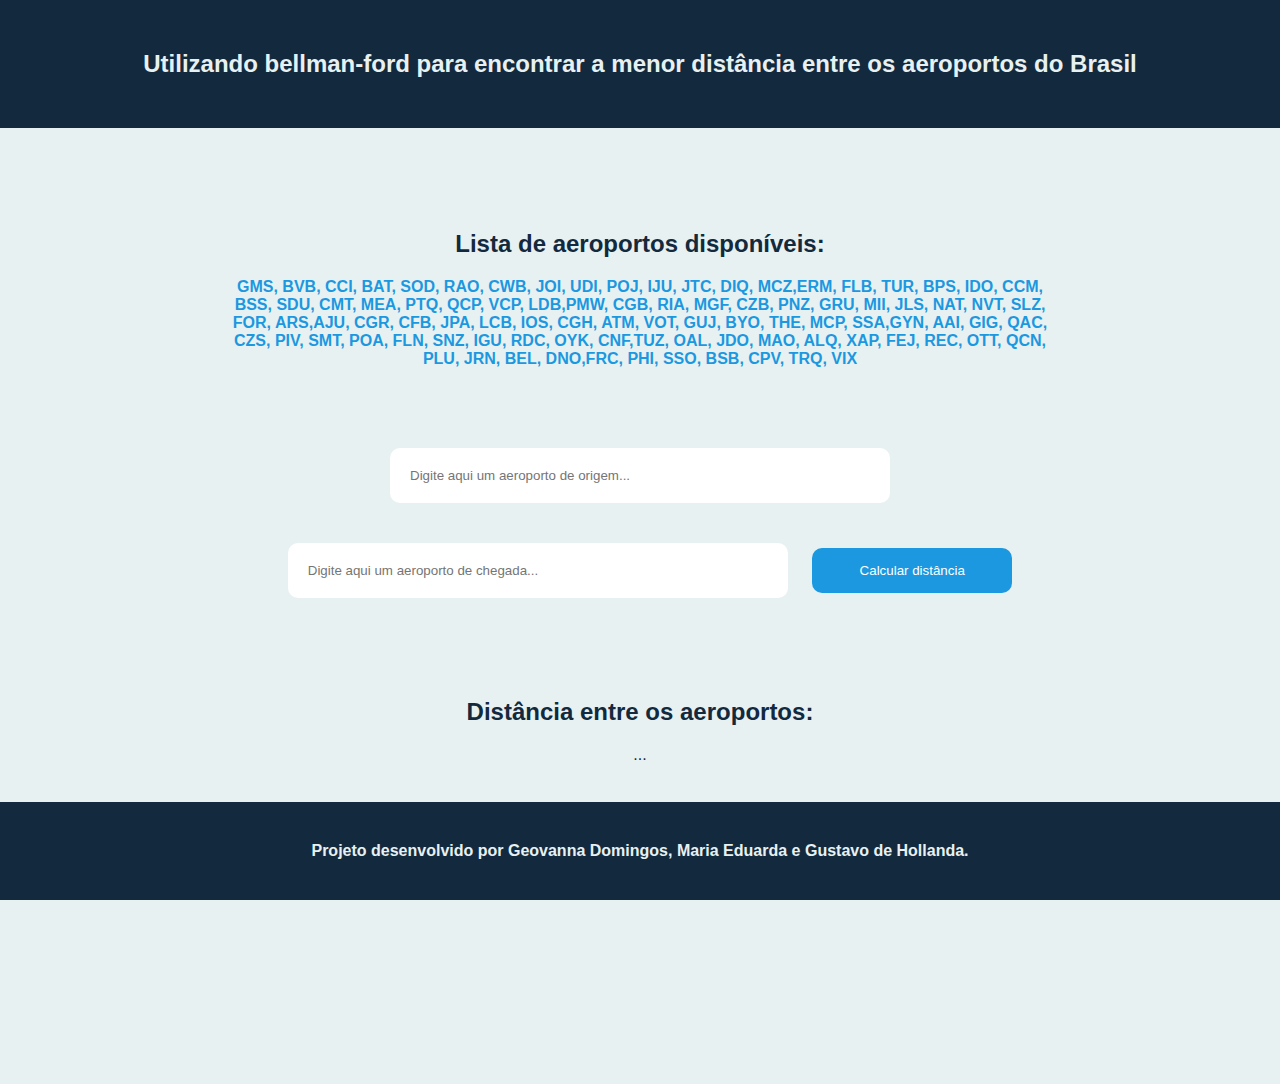
==== index.html @ 00207253 "adicionna tratamento para quando os aeroportos não possuem conexão entre si" ====
<!DOCTYPE html>
<html lang="pt-br">

<head>
    <meta charset="UTF-8">
    <link rel="stylesheet" href="./index.css" />
    <script defer src="https://pyscript.net/latest/pyscript.js"></script>
    <title>Bellman Ford</title>
</head>

<body>
    <header>
        <h2 class="h2-header">Utilizando bellman-ford para encontrar a menor distância entre os aeroportos do Brasil
        </h2>
        <!-- <button type="button" class="button-header-calcular_distancia" id="button_mostrarGrafo"
            pys-onClick="mostrar_grafo"> Clique aqui para visualizar o nosso grafo</button> -->
    </header>
    <main>
        <div>
            <h2 class="h2-div-main">Lista de aeroportos disponíveis:</h2>
            <h4>
                GMS, BVB, CCI, BAT, SOD, RAO, CWB, JOI, UDI, POJ, IJU, JTC, DIQ, MCZ,ERM, FLB, TUR, BPS, IDO, CCM, BSS,
                SDU, CMT, MEA, PTQ, QCP, VCP, LDB,PMW, CGB, RIA, MGF, CZB, PNZ, GRU, MII, JLS, NAT, NVT, SLZ, FOR,
                ARS,AJU, CGR, CFB, JPA, LCB, IOS, CGH, ATM, VOT, GUJ, BYO, THE, MCP, SSA,GYN, AAI, GIG, QAC, CZS, PIV,
                SMT, POA, FLN, SNZ, IGU, RDC, OYK, CNF,TUZ, OAL, JDO, MAO, ALQ, XAP, FEJ, REC, OTT, QCN, PLU, JRN, BEL,
                DNO,FRC, PHI, SSO, BSB, CPV, TRQ, VIX
            </h4>
        </div>
        <div>
            <input type="text" class="input-main" id="input_aeroportoOrigem"
                placeholder="Digite aqui um aeroporto de origem...">
            <input type="text" class="input-main" id="input_aeroportoChegada"
                placeholder="Digite aqui um aeroporto de chegada...">
            <button type="submit" class="button-main-calcular_distancia" id="button_aeroporto"
                pys-onClick="calcular_distancia">Calcular
                distância</button>
        </div>
        <div class="div-main">
            <h2 class="h2-div-main">Distância entre os aeroportos:</h2>
            <div class="div-main-distancias" id="div-main-distancias">
                <p>...</p>
            </div>
        </div>
    </main>
    <footer>
        <h4>
            Projeto desenvolvido por <a class="a-footer" href="https://github.com/geovannaadomingos"
                target="_blank">Geovanna
                Domingos</a>, <a class="a-footer" href="https://github.com/Madu2018" target="_blank">Maria Eduarda</a> e
            <a class="a-footer" href="https://github.com/gustavo-ghcs" target="_blank">Gustavo de Hollanda</a>.
        </h4>
    </footer>

    <py-script src="./index.py"></py-script>
</body>

</html>
---- index.css ----
* {
    box-sizing: border-box;
    padding: 0;
    margin: 0;
    list-style: none;
    border: 0;
    text-decoration: none;
    font-family: 'Questrial', sans-serif;
}

html {
    background-color: #e8f1f2;
}

header {
    width: 100%;
    left: 0;
    top: 0;
    position: fixed;
    padding: 50px;
    text-align: center;
    background-color: #13293D;
}

.h2-header {
    color: #e8f1f2;
}

/* .button-header-calcular_distancia {
    background-color: #1b98e0;
    padding: 15px;
    color: white;
    width: 500px;
    border-radius: 10px;
    margin-top: 40px;
}

.button-header-calcular_distancia:hover {
    background-color: white;
    color: #13293D;
} */

main {
    margin-top: 160px;
    margin-bottom: 150px;
    text-align: center;
    width: 100%;
    padding: 70px;
    padding-left: 200px;
    padding-right: 200px;
    color: #13293D;
}

main div h4 {
    padding: 20px;
    color: #1b98e0;
    margin-bottom: 40px;
}

.div-main-distancias {
    padding: 20px;
}

.input-main {
    border-width: 1px;
    margin: 20px;
    width: 500px;
    padding: 20px;
    border-radius: 10px;
}

.button-main-calcular_distancia {
    background-color: #1b98e0;
    padding: 15px;
    color: white;
    width: 200px;
    border-radius: 10px;
}

.button-main-calcular_distancia:hover {
    background-color: #13293D;
}

.div-main {
    margin: 80px;
    color: #13293D;
}

footer {
    color: #e8f1f2;
    text-align: center;
    width: 100%;
    bottom: 0;
    position: fixed;
    left: 0;
    background-color: #13293D;
    padding: 40px;
}

.a-footer {
    color: #e8f1f2;
}

.a-footer:hover {
    font-weight: bold;
    font-style: italic;
    color: #1b98e0;
}
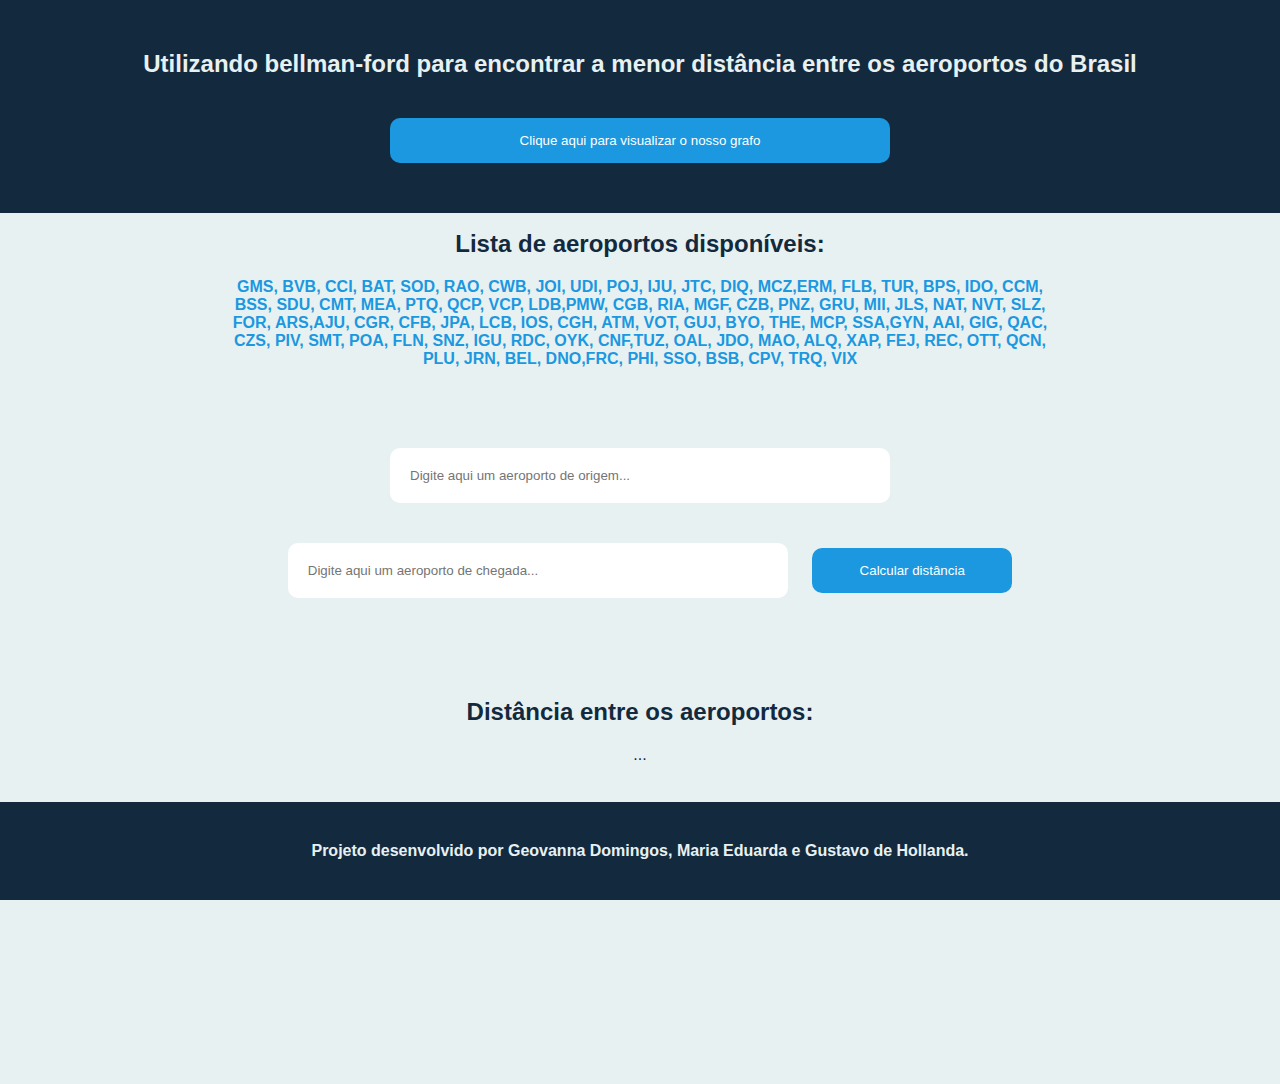
==== commit bfca7930: "adiciona botão para visualizar  grafo" ====
--- a/index.html
+++ b/index.html
@@ -12,8 +12,10 @@
     <header>
         <h2 class="h2-header">Utilizando bellman-ford para encontrar a menor distância entre os aeroportos do Brasil
         </h2>
-        <!-- <button type="button" class="button-header-calcular_distancia" id="button_mostrarGrafo"
-            pys-onClick="mostrar_grafo"> Clique aqui para visualizar o nosso grafo</button> -->
+        <a href="https://madu218.github.io/" target="_blank">
+            <button type="button" class="button-header-calcular_distancia" id="button_mostrarGrafo"
+                pys-onClick="mostrar_grafo"> Clique aqui para visualizar o nosso grafo</button>
+        </a>
     </header>
     <main>
         <div>
--- a/index.css
+++ b/index.css
@@ -26,7 +26,7 @@
     color: #e8f1f2;
 }
 
-/* .button-header-calcular_distancia {
+.button-header-calcular_distancia {
     background-color: #1b98e0;
     padding: 15px;
     color: white;
@@ -38,7 +38,7 @@
 .button-header-calcular_distancia:hover {
     background-color: white;
     color: #13293D;
-} */
+}
 
 main {
     margin-top: 160px;
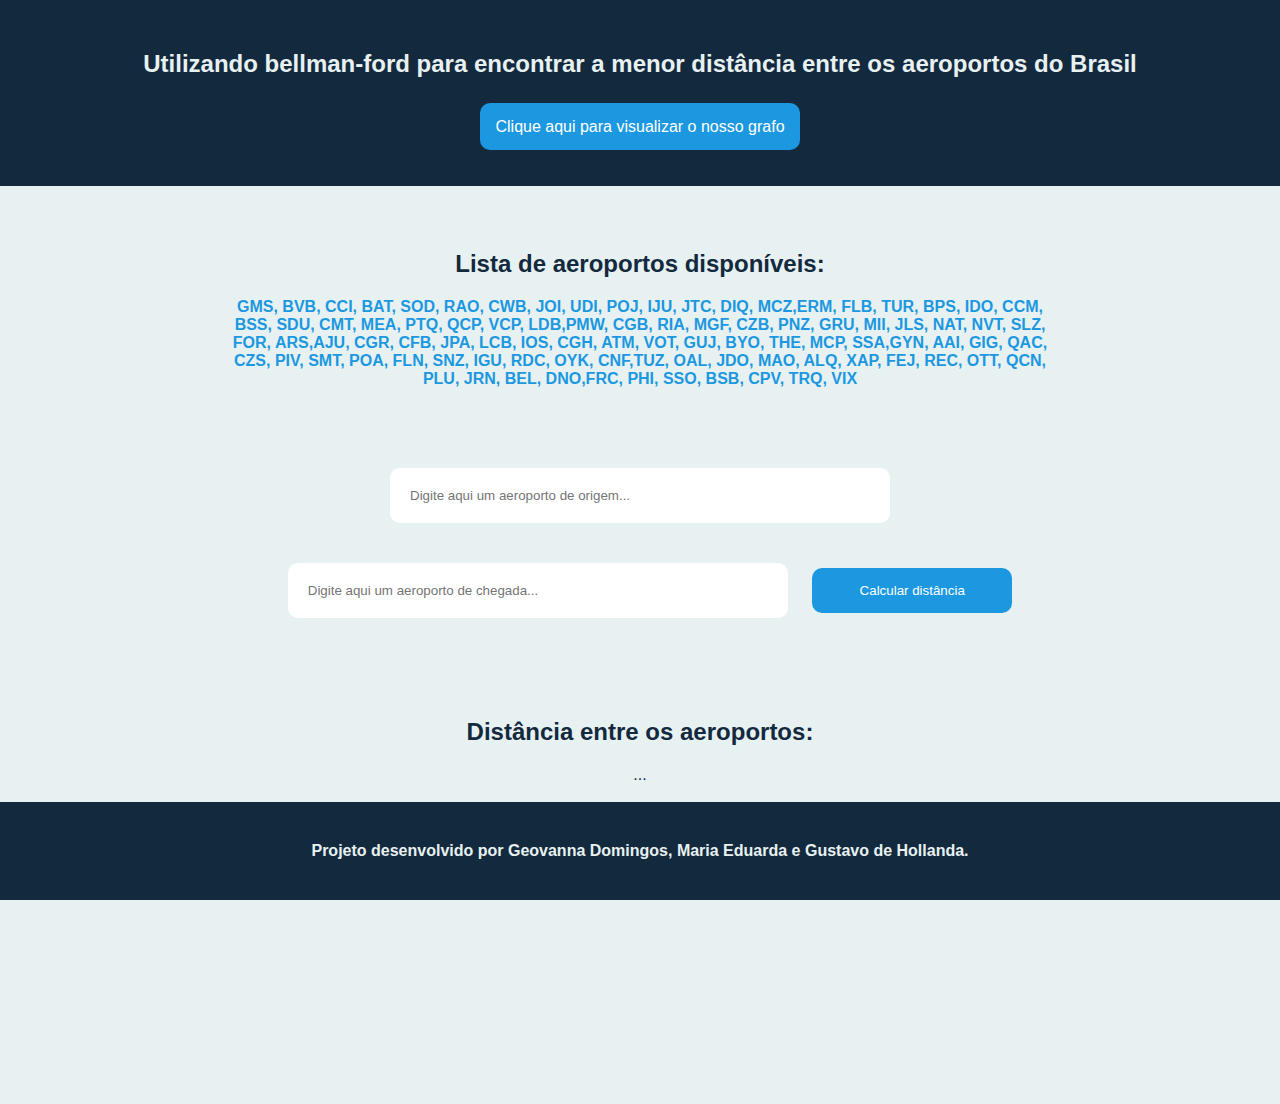
==== commit d6bd40a9: "adiciona remove botão e deixa só link para visualizar  grafo" ====
--- a/index.html
+++ b/index.html
@@ -12,10 +12,12 @@
     <header>
         <h2 class="h2-header">Utilizando bellman-ford para encontrar a menor distância entre os aeroportos do Brasil
         </h2>
-        <a href="https://madu218.github.io/" target="_blank">
-            <button type="button" class="button-header-calcular_distancia" id="button_mostrarGrafo"
-                pys-onClick="mostrar_grafo"> Clique aqui para visualizar o nosso grafo</button>
-        </a>
+        <div>
+            <a href="https://madu218.github.io/" target="_blank" class="button-header-calcular_distancia"
+                id="button_mostrarGrafo">
+                Clique aqui para visualizar o nosso grafo
+            </a>
+        </div>
     </header>
     <main>
         <div>
--- a/index.css
+++ b/index.css
@@ -24,6 +24,7 @@
 
 .h2-header {
     color: #e8f1f2;
+    margin-bottom: 40px;
 }
 
 .button-header-calcular_distancia {
@@ -41,7 +42,7 @@
 }
 
 main {
-    margin-top: 160px;
+    margin-top: 180px;
     margin-bottom: 150px;
     text-align: center;
     width: 100%;
